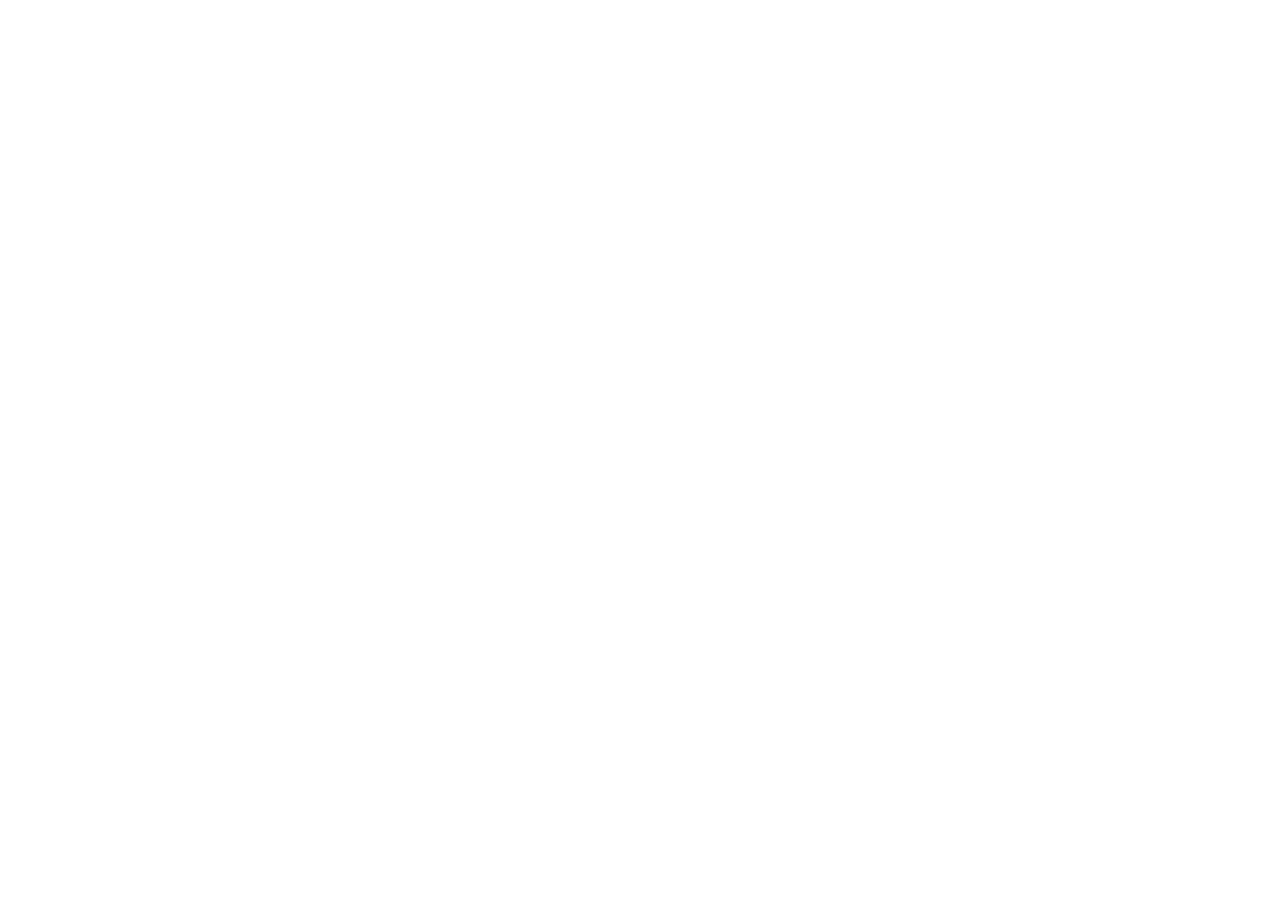
==== index.html @ 02636165 "Upload Pertama" ====
<!DOCTYPE html>
<html lang="en">
<head>
    <meta charset="UTF-8">
    <meta http-equiv="X-UA-Compatible" content="IE=edge">
    <meta name="viewport" content="width=device-width, initial-scale=1.0">
    <title>KeLat - Home</title>
</head>
<body>
    
</body>
</html>
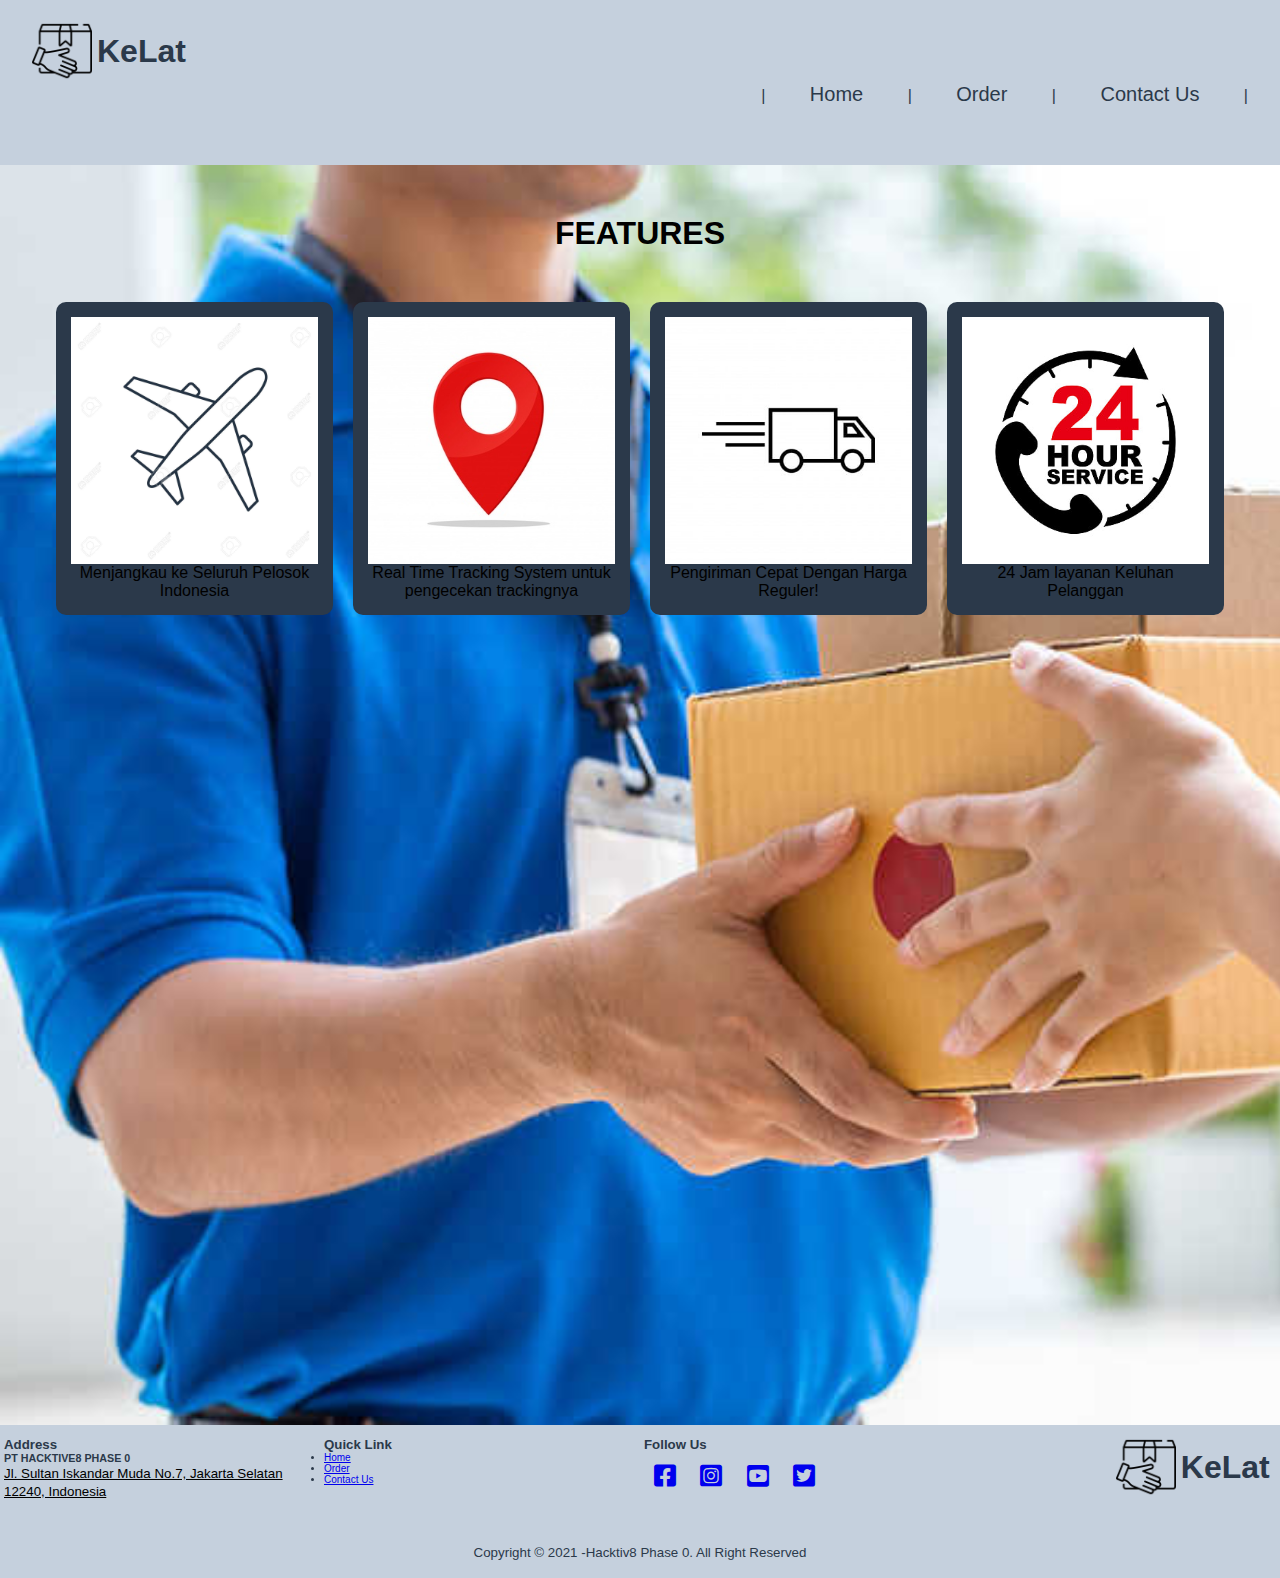
==== commit 0ab94834: "KeLat" ====
--- a/index.html
+++ b/index.html
@@ -1,12 +1,111 @@
 <!DOCTYPE html>
-<html lang="en">
+<html>
 <head>
     <meta charset="UTF-8">
-    <meta http-equiv="X-UA-Compatible" content="IE=edge">
-    <meta name="viewport" content="width=device-width, initial-scale=1.0">
-    <title>KeLat - Home</title>
+    <meta name="viewport" content="width=device-width, initial-scale=1.0"> 
+    <title>Book Onile | KeLat | Indonesia</title>
+    <link rel="stylesheet" href="style.css">
+    <link href="https://cdn.jsdelivr.net/npm/bootstrap@5.0.1/dist/css/bootstrap.min.css" rel="stylesheet" integrity="sha384-+0n0xVW2eSR5OomGNYDnhzAbDsOXxcvSN1TPprVMTNDbiYZCxYbOOl7+AMvyTG2x" crossorigin="anonymous">
+    <link rel="stylesheet" href="https://cdnjs.cloudflare.com/ajax/libs/font-awesome/5.15.3/css/all.min.css">
 </head>
 <body>
-    
+    <!----header---->
+    <header>
+        <div class="containerHeader">
+            <div class="logo">
+                <div style="display: flex;">
+                    <img src="./images/package.png" style="width: 60px">
+                    <h1>KeLat</h1>
+                </div>
+                <ul>
+                    <li>|</li>
+                    <li><a href="index.html">Home </a></li>
+                    <li>|</li>
+                    <li><a href="./order/order.html">Order</a></li>
+                    <li>|</li>
+                    <li><a href="contactUs.html">Contact Us</a></li>
+                    <li>|</li>
+                </ul>
+            </div>
+        </div>
+    </header>
+
+    <!-----section----->
+    <section class="banner1">
+        <h1><strong>FEATURES</strong></h1>
+        <div class="cards">
+      <div class="card">
+        <div class="profile">
+          <img src="./images/45514558-airplane-vector-outline-icon.jpg">
+          <p>Menjangkau ke Seluruh Pelosok Indonesia</p>
+        </div>
+      </div>
+      <div class="card">
+        <div class="profile">
+          <img src="./images/pin-symbol-indicates-location-gps-map_68708-398.jpg">
+          <p>Real Time Tracking System untuk pengecekan trackingnya</p>
+        </div>
+      </div>
+      <div class="card">
+        <div class="profile">
+          <img src="./images/pngtree-fast-delivery-truck-icon-graphic-design-template-vector-png-image_561946.jpg">
+          <p>Pengiriman Cepat Dengan Harga Reguler!</p>
+        </div>
+      </div>
+      <div class="card">
+        <div class="profile">
+          <img src="./images/24 hours service.jpg">
+          <p>24 Jam layanan Keluhan Pelanggan</p>
+        </div>
+      </div>
+    </div>
+    </section>
+
+    <!-----footer----->
+    <footer>
+        <div class="containerFooter">
+            <div class="box">
+                <div class="col-4">
+                    <h5 class="icon"><strong>Address</strong></h5>
+                    <h6>PT HACKTIVE8 PHASE 0</h6>
+                    <a class="lokasi" href="https://www.google.com/maps/place/Hacktiv8/@-6.2607134,106.7794275,17z/data=!4m5!3m4!1s0x2e69f1a8713ce207:0x2c3ea1f4a28bfac5!8m2!3d-6.2607187!4d106.7816162?hl=id" style="color:black" target="_blank">
+                        Jl. Sultan Iskandar Muda No.7, Jakarta Selatan 12240, 
+                        Indonesia
+                        </a>
+                </div>
+                <div class="col-4">
+                    <div style="display: flex; flex-direction: column;" class="qucikLink">
+                        <h5><strong>Quick Link</strong></h5>
+                        <ul>
+                            <li class="ukuran"><a href="index.html">Home</a></li>
+                            <li class="ukuran"><a href="./order/order.html">Order</a></li>
+                            <li class="ukuran"><a href="contactUs.html">Contact Us</a></li>
+                        </ul>
+                    </div>
+                </div>
+                <div class="col-4">
+                    <div style="display: flex; flex-direction:column;" class="followUs">
+                        <h5><strong>Follow Us</strong></h5>
+                        <ul>
+                            <li><a href="https://www.facebook.com/hacktiv8id" target="_blank"><i class="fab fa-facebook-square"></i></a></li>
+                            <li><a href="https://www.instagram.com/hacktiv8id/" target="_blank"><i class="fab fa-instagram-square"></i></a></li>
+                            <li><a href="https://www.youtube.com/channel/UCyTOwW6s6zmGGFGmLDkfp2w" target="_blank"><i class="fab fa-youtube-square"></i></a></li>
+                            <li><a href="https://twitter.com/hacktiv8id" target="_blank"><i class="fab fa-twitter-square"></i></a></li>
+                        </ul>
+                    </div>
+                </div><div class="col-4">
+                    <div class="logoFooter">
+                        <div style="display: flex;">
+                            <img src="./images/package.png" width="60">
+                            <h1>KeLat</h1>
+                        </div>
+                    </div>  
+                </div>
+            </div>
+        </div>
+    </footer>
+    <div class="containerAkhir">
+        <small>Copyright &copy; 2021 -Hacktiv8 Phase 0. All Right Reserved</small>
+    </div>
 </body>
 </html>--- a/style.css
+++ b/style.css
@@ -0,0 +1,167 @@
+* {
+    padding: 0;
+    margin: 0;
+    font-family:'Segoe UI', Tahoma, Geneva, Verdana, sans-serif
+}
+
+.containerHeader a {
+    color: #2B394A;
+    text-decoration: none !important;
+    font-size: 20px;
+}
+
+.containerHeader {
+    max-width: 100%;
+    height: 125px;
+    padding: 20px 0;
+    background-color: #C5D0DD;
+}
+
+.logo {
+    display: flex;
+    flex-direction: column;
+    width: 95%;
+    margin: 1px auto; 
+    color: #2B394A;
+}
+
+header h1 {
+    align-self: center;
+    margin-left: 5px;
+    color: #2B394A;
+}
+
+header ul {
+    align-self: flex-end;
+}
+
+header ul li {
+    display: inline-block;
+}
+
+header ul li a {
+    padding: 2px 40px;
+    display: inline-block;
+}
+
+header ul li a:hover {
+    background-color: #2B394A;
+    color: #C5D0DD;
+    transition: all 0.4s ease-in-out;
+}
+
+.banner1 {
+    display: flex;
+    flex-direction: column; 
+    height: 140vh;
+    background-image: url("./images/1583824857.jpeg");
+    background-size: cover;
+}
+
+.banner2 {
+    display: flex;
+    flex-direction: column; 
+    height: 100vh;
+    background-image: url("jabat-tangan-cover.jpg");
+    background-size: cover;
+}
+
+.tabel {
+    max-width: 500px;
+}
+
+.banner1 h1 {
+    align-self: center;
+    margin-top: 50px;
+    margin-bottom: 50px;
+}
+
+.banner1 .tabel {
+    align-self: center;
+    margin-top: 20px;
+}
+
+.containerFooter {
+    max-width: 100%;
+    height: 130spx;
+    padding: 8px 0;
+    background-color: #C5D0DD;
+}
+
+.logoFooter {
+    display: flex;
+    justify-content: flex-end;
+    width: 98%;
+    color: #2B394A;
+}
+
+footer h1 {
+    align-self: center;
+    margin-left: 5px;
+    color: #2B394A;
+    
+}
+
+.box {
+    display: flex;
+}
+
+.box .col-4 {
+    width: 25%;
+    padding: 4px;
+    box-sizing:border-box;
+    float: left;
+    color: #2B394A !important;
+} 
+
+.lokasi {
+    font-size:smaller;
+    color: #2B394A;
+}
+
+.ukuran {
+    font-size: 10px;
+}
+
+.containerAkhir {
+    max-width: 100%;
+    height: 5px;
+    padding: 30px 0;
+    background-color: #C5D0DD;
+    color: #2B394A;
+    text-align: center;
+}
+
+.cards {
+    display: flex;
+    flex-direction: row;
+    justify-content: center;
+    align-items: center;
+    width: 100%;
+}
+
+.card {
+    width: 277px;
+    background-color:#2B394A;
+    border-radius: 10px;
+    margin: 0 10px;
+}
+  
+.profile {
+    padding: 15px;
+    display: flex;
+    flex-direction: column;
+    font-family: "Mulish", sans-serif;
+}
+
+p {
+      text-align: center;
+}
+
+.followUs li {
+      display: inline-block;
+      padding: 10px;
+      color: #2B394A;
+      font-size: 25px;
+
+}
